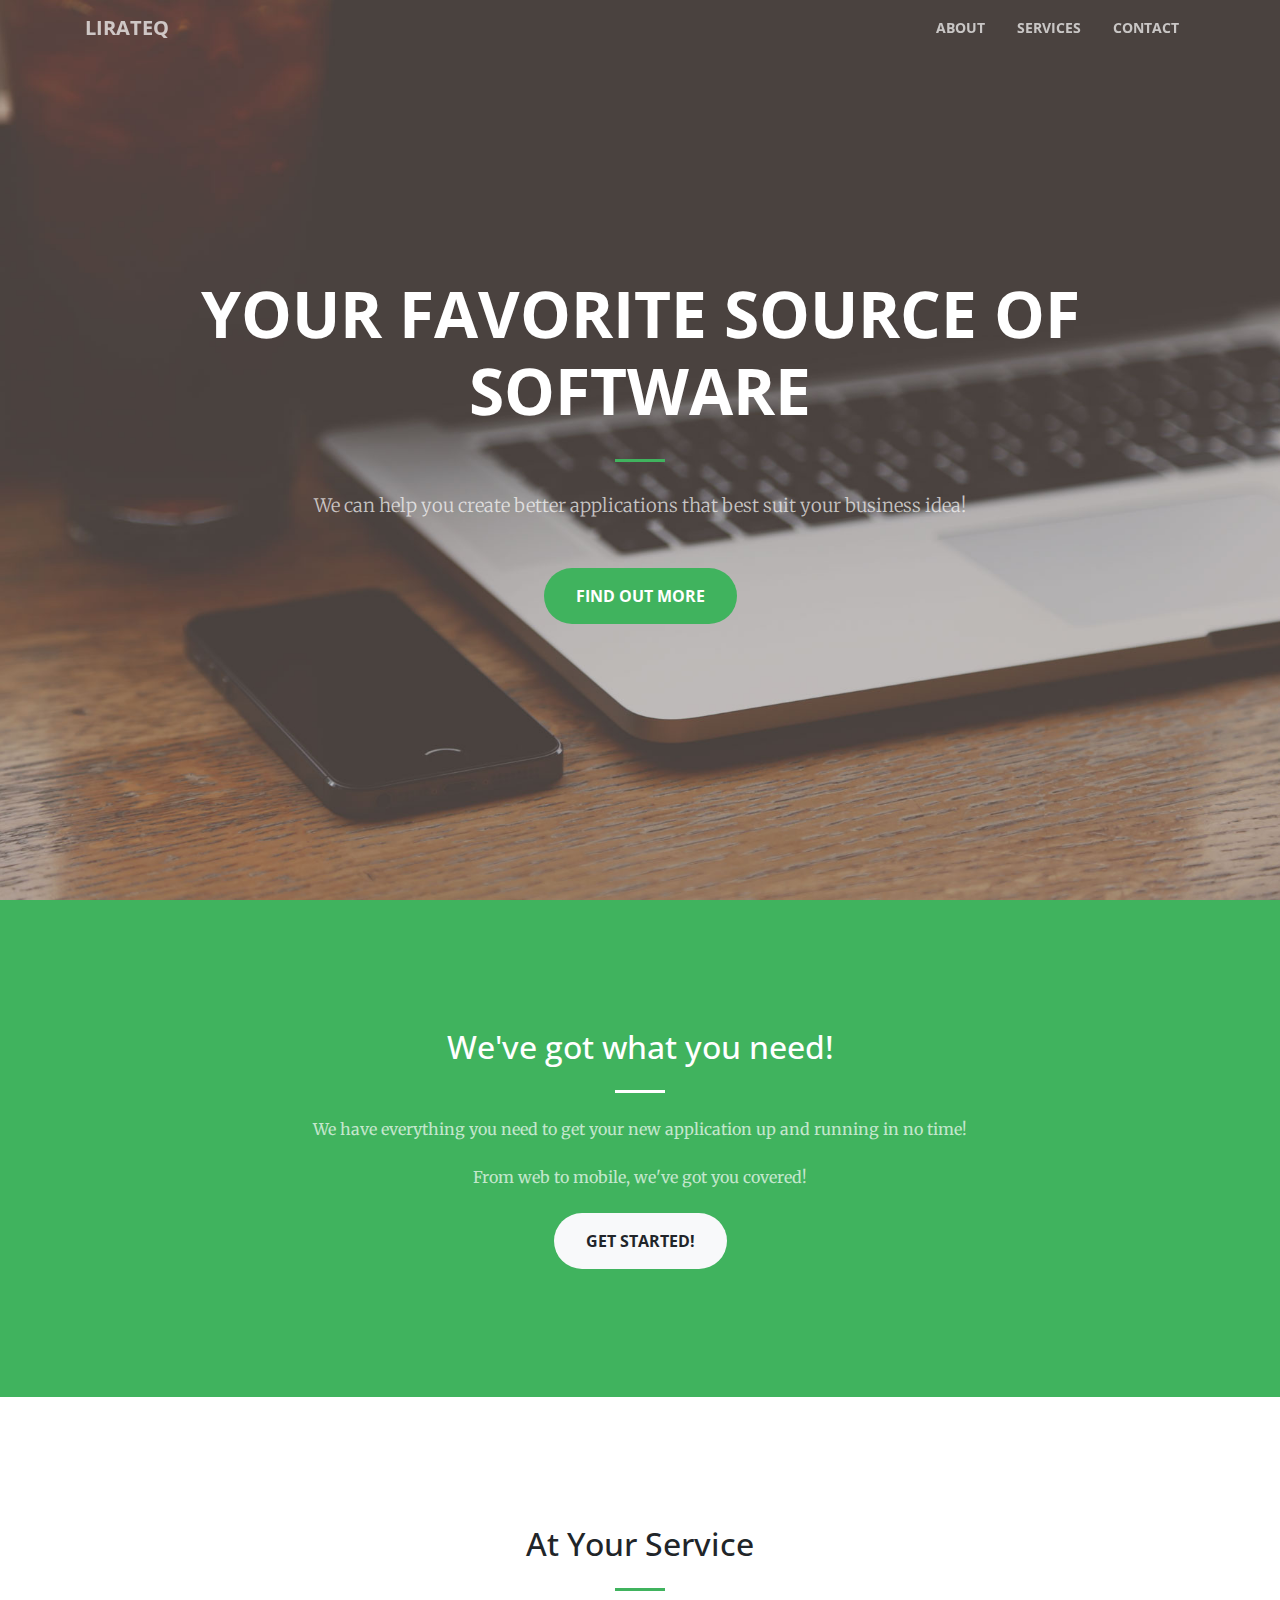
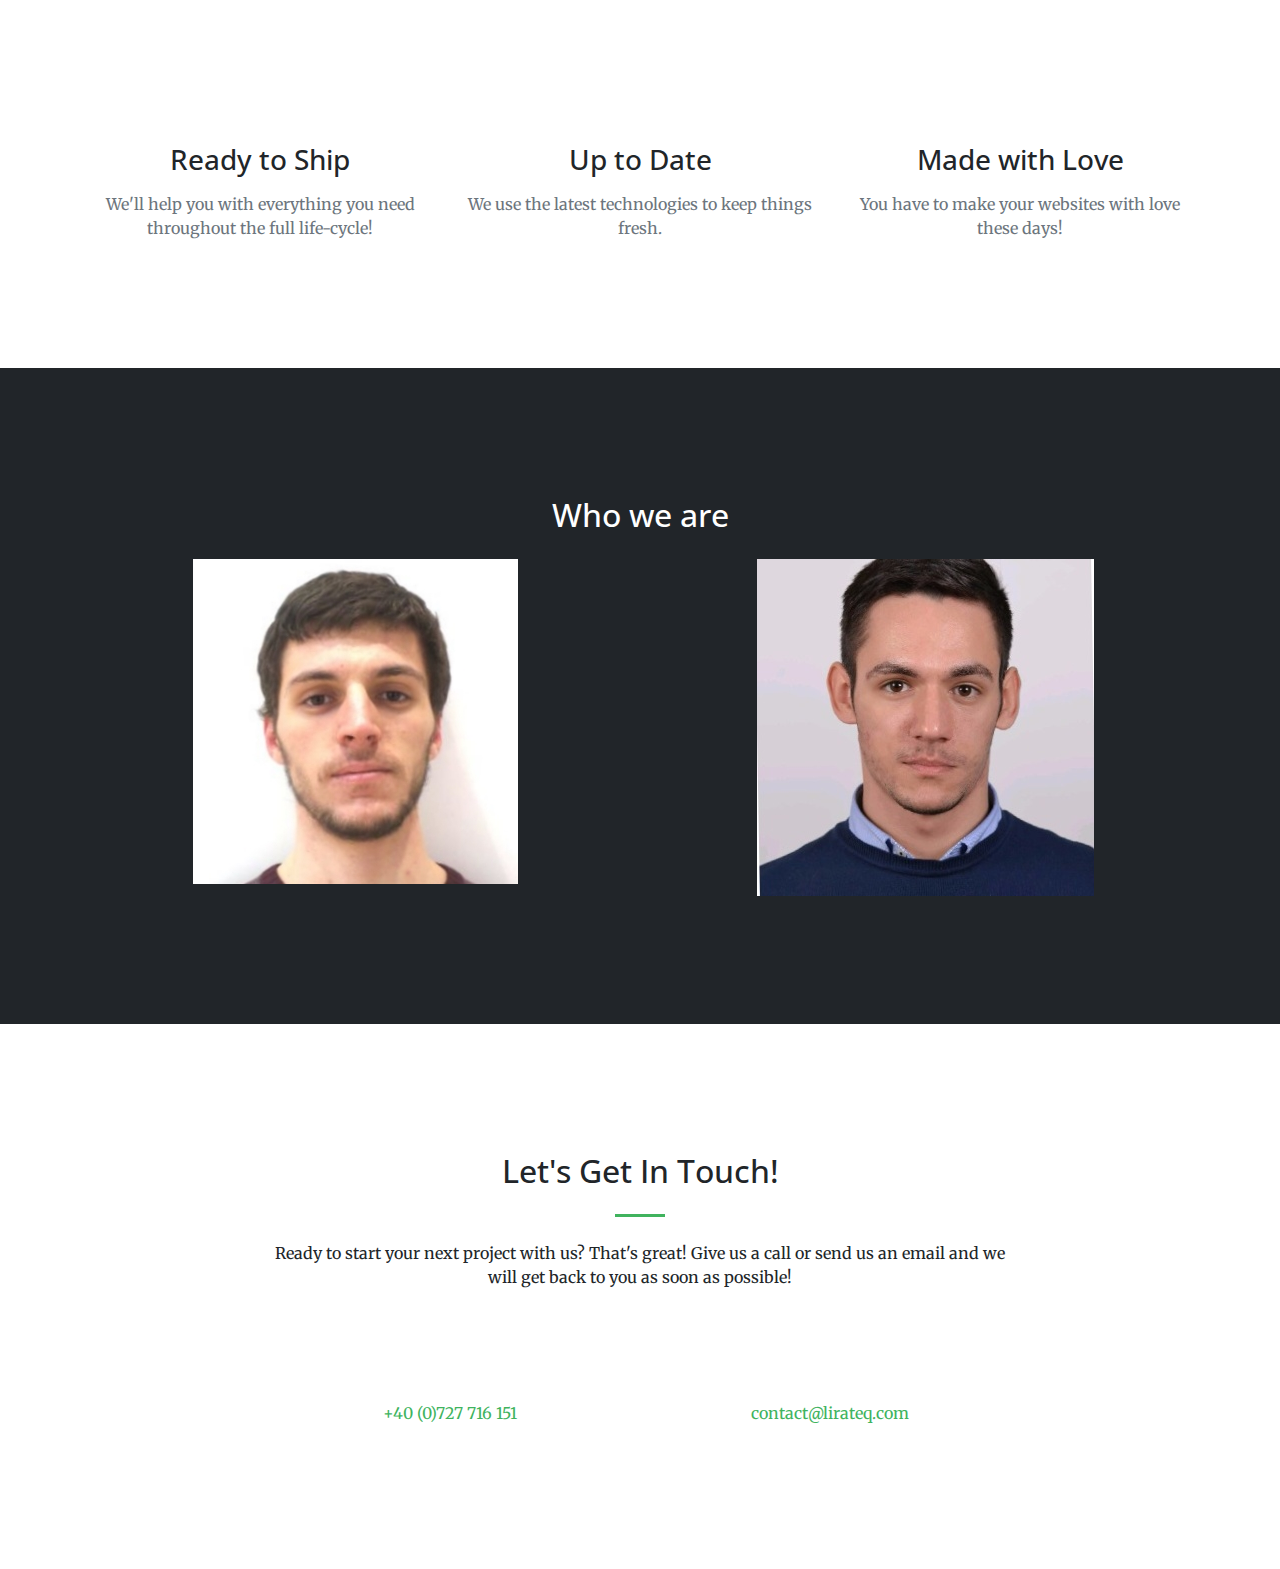
==== index.html @ 32ae9f5d "Initial commit." ====
<!DOCTYPE html>
<html lang="en">

  <head>

    <meta charset="utf-8">
    <meta name="viewport" content="width=device-width, initial-scale=1, shrink-to-fit=no">
    <meta name="description" content="">
    <meta name="author" content="">

    <title>Lirateq - Software Development Company</title>

    <!-- Bootstrap core CSS -->
    <link href="vendor/bootstrap/css/bootstrap.min.css" rel="stylesheet">

    <!-- Custom fonts for this template -->
    <link href="vendor/font-awesome/css/font-awesome.min.css" rel="stylesheet" type="text/css">
    <link href='https://fonts.googleapis.com/css?family=Open+Sans:300italic,400italic,600italic,700italic,800italic,400,300,600,700,800' rel='stylesheet' type='text/css'>
    <link href='https://fonts.googleapis.com/css?family=Merriweather:400,300,300italic,400italic,700,700italic,900,900italic' rel='stylesheet' type='text/css'>

    <!-- Plugin CSS -->
    <link href="vendor/magnific-popup/magnific-popup.css" rel="stylesheet">

    <!-- Custom styles for this template -->
    <link href="css/creative.min.css" rel="stylesheet">

  </head>

  <body id="page-top">

    <!-- Navigation -->
    <nav class="navbar navbar-expand-lg navbar-light fixed-top" id="mainNav">
      <div class="container">
        <a class="navbar-brand js-scroll-trigger" href="#page-top">Lirateq</a>
        <button class="navbar-toggler navbar-toggler-right" type="button" data-toggle="collapse" data-target="#navbarResponsive" aria-controls="navbarResponsive" aria-expanded="false" aria-label="Toggle navigation">
          <span class="navbar-toggler-icon"></span>
        </button>
        <div class="collapse navbar-collapse" id="navbarResponsive">
          <ul class="navbar-nav ml-auto">
            <li class="nav-item">
              <a class="nav-link js-scroll-trigger" href="#about">About</a>
            </li>
            <li class="nav-item">
              <a class="nav-link js-scroll-trigger" href="#services">Services</a>
            </li>
            <li class="nav-item">
              <a class="nav-link js-scroll-trigger" href="#contact">Contact</a>
            </li>
          </ul>
        </div>
      </div>
    </nav>

    <header class="masthead text-center text-white d-flex">
      <div class="container my-auto">
        <div class="row">
          <div class="col-lg-10 mx-auto">
            <h1 class="text-uppercase">
              <strong>Your Favorite Source of Software</strong>
            </h1>
            <hr>
          </div>
          <div class="col-lg-8 mx-auto">
            <p class="text-faded mb-5">We can help you create better applications that best suit your business idea!</p>
            <a class="btn btn-primary btn-xl js-scroll-trigger" href="#about">Find Out More</a>
          </div>
        </div>
      </div>
    </header>

    <section class="bg-primary" id="about">
      <div class="container">
        <div class="row">
          <div class="col-lg-8 mx-auto text-center">
            <h2 class="section-heading text-white">We've got what you need!</h2>
            <hr class="light my-4">
            <p class="text-faded mb-4">We have everything you need to get your new application up and running in no time!<p>
            <p class="text-faded mb-4">From web to mobile, we've got you covered!</p>
            <a class="btn btn-light btn-xl js-scroll-trigger" href="#services">Get Started!</a>
          </div>
        </div>
      </div>
    </section>

    <section id="services">
      <div class="container">
        <div class="row">
          <div class="col-lg-12 text-center">
            <h2 class="section-heading">At Your Service</h2>
            <hr class="my-4">
          </div>
        </div>
      </div>
      <div class="container">
        <div class="row">
          <div class="col-lg-4 col-md-12 text-center">
            <div class="service-box mt-5 mx-auto">
              <i class="fa fa-4x fa-paper-plane text-primary mb-3 sr-icons"></i>
              <h3 class="mb-3">Ready to Ship</h3>
              <p class="text-muted mb-0">We'll help you with everything you need throughout the full life-cycle!</p>
            </div>
          </div>
          <div class="col-lg-4 col-md-12 text-center">
            <div class="service-box mt-5 mx-auto">
              <i class="fa fa-4x fa-newspaper-o text-primary mb-3 sr-icons"></i>
              <h3 class="mb-3">Up to Date</h3>
              <p class="text-muted mb-0">We use the latest technologies to keep things fresh.</p>
            </div>
          </div>
          <div class="col-lg-4 col-md-12 text-center">
            <div class="service-box mt-5 mx-auto">
              <i class="fa fa-4x fa-heart text-primary mb-3 sr-icons"></i>
              <h3 class="mb-3">Made with Love</h3>
              <p class="text-muted mb-0">You have to make your websites with love these days!</p>
            </div>
          </div>
        </div>
      </div>
    </section>

    <section class="bg-dark text-white">
      <div class="container text-center">
        <h2 class="mb-4">Who we are</h2>
        <div class="row">
          <div class="col-sm-6">
              <a class="portfolio-box" href="img/radu.jpg">
                <img class="img-fluid" src="img/radu.jpg" alt="">
                <div class="portfolio-box-caption">
                  <div class="portfolio-box-caption-content">
                    <div class="project-category text-faded">
                      Co-Founder
                    </div>
                    <div class="project-name">
                      Radu Ungureanu
                    </div>
                  </div>
                </div>
              </a>
          </div>
          <div class="col-sm-6">
              <a class="portfolio-box" href="img/liviu.jpg">
                <img class="img-fluid" src="img/liviu.jpg" alt="">
                <div class="portfolio-box-caption">
                  <div class="portfolio-box-caption-content">
                    <div class="project-category text-faded">
                      Co-Founder
                    </div>
                    <div class="project-name">
                      Liviu Ungureanu
                    </div>
                  </div>
                </div>
              </a>
          </div>
        </div>
      </div>
    </section>

    <section id="contact">
      <div class="container">
        <div class="row">
          <div class="col-lg-8 mx-auto text-center">
            <h2 class="section-heading">Let's Get In Touch!</h2>
            <hr class="my-4">
            <p class="mb-5">Ready to start your next project with us? That's great! Give us a call or send us an email and we will get back to you as soon as possible!</p>
          </div>
        </div>
        <div class="row">
          <div class="col-lg-4 ml-auto text-center">
            <i class="fa fa-phone fa-3x mb-3 sr-contact"></i>
            <p>
              <a href="tel:+40727716151">+40 (0)727 716 151</a>
            </p>
          </div>
          <div class="col-lg-4 mr-auto text-center">
            <i class="fa fa-envelope-o fa-3x mb-3 sr-contact"></i>
            <p>
              <a href="mailto:contact@lirateq.com">contact@lirateq.com</a>
            </p>
          </div>
        </div>
      </div>
    </section>

    <!-- Bootstrap core JavaScript -->
    <script src="vendor/jquery/jquery.min.js"></script>
    <script src="vendor/bootstrap/js/bootstrap.bundle.min.js"></script>

    <!-- Plugin JavaScript -->
    <script src="vendor/jquery-easing/jquery.easing.min.js"></script>
    <script src="vendor/scrollreveal/scrollreveal.min.js"></script>
    <script src="vendor/magnific-popup/jquery.magnific-popup.min.js"></script>

    <!-- Custom scripts for this template -->
    <script src="js/creative.min.js"></script>

  </body>

</html>
---- css/creative.min.css ----
body,html{width:100%;height:100%}body{font-family:Merriweather,'Helvetica Neue',Arial,sans-serif}hr{max-width:50px;border-width:3px;border-color:#40b35e}hr.light{border-color:#fff}a{color:#40b35e;-webkit-transition:all .2s;-moz-transition:all .2s;transition:all .2s}a:hover{color:#40b35e}h1,h2,h3,h4,h5,h6{font-family:'Open Sans','Helvetica Neue',Arial,sans-serif}.bg-primary{background-color:#40b35e!important}.bg-dark{background-color:#212529!important}.text-faded{color:rgba(255,255,255,.7)}section{padding:8rem 0}.section-heading{margin-top:0}::-moz-selection{color:#fff;background:#212529;text-shadow:none}::selection{color:#fff;background:#212529;text-shadow:none}img::selection{color:#fff;background:0 0}img::-moz-selection{color:#fff;background:0 0}#mainNav{border-bottom:1px solid rgba(33,37,41,.1);background-color:#fff;font-family:'Open Sans','Helvetica Neue',Arial,sans-serif;-webkit-transition:all .2s;-moz-transition:all .2s;transition:all .2s}#mainNav .navbar-brand{font-weight:700;text-transform:uppercase;color:#40b35e;font-family:'Open Sans','Helvetica Neue',Arial,sans-serif}#mainNav .navbar-brand:focus,#mainNav .navbar-brand:hover{color:#40b35e}#mainNav .navbar-nav>li.nav-item>a.nav-link,#mainNav .navbar-nav>li.nav-item>a.nav-link:focus{font-size:.9rem;font-weight:700;text-transform:uppercase;color:#212529}#mainNav .navbar-nav>li.nav-item>a.nav-link:focus:hover,#mainNav .navbar-nav>li.nav-item>a.nav-link:hover{color:#40b35e}#mainNav .navbar-nav>li.nav-item>a.nav-link.active,#mainNav .navbar-nav>li.nav-item>a.nav-link:focus.active{color:#40b35e!important;background-color:transparent}#mainNav .navbar-nav>li.nav-item>a.nav-link.active:hover,#mainNav .navbar-nav>li.nav-item>a.nav-link:focus.active:hover{background-color:transparent}@media (min-width:992px){#mainNav{border-color:transparent;background-color:transparent}#mainNav .navbar-brand{color:rgba(255,255,255,.7)}#mainNav .navbar-brand:focus,#mainNav .navbar-brand:hover{color:#fff}#mainNav .navbar-nav>li.nav-item>a.nav-link{padding:.5rem 1rem}#mainNav .navbar-nav>li.nav-item>a.nav-link,#mainNav .navbar-nav>li.nav-item>a.nav-link:focus{color:rgba(255,255,255,.7)}#mainNav .navbar-nav>li.nav-item>a.nav-link:focus:hover,#mainNav .navbar-nav>li.nav-item>a.nav-link:hover{color:#fff}#mainNav.navbar-shrink{border-bottom:1px solid rgba(33,37,41,.1);background-color:#fff}#mainNav.navbar-shrink .navbar-brand{color:#40b35e}#mainNav.navbar-shrink .navbar-brand:focus,#mainNav.navbar-shrink .navbar-brand:hover{color:#40b35e}#mainNav.navbar-shrink .navbar-nav>li.nav-item>a.nav-link,#mainNav.navbar-shrink .navbar-nav>li.nav-item>a.nav-link:focus{color:#212529}#mainNav.navbar-shrink .navbar-nav>li.nav-item>a.nav-link:focus:hover,#mainNav.navbar-shrink .navbar-nav>li.nav-item>a.nav-link:hover{color:#40b35e}}header.masthead{padding-top:10rem;padding-bottom:calc(10rem - 56px);background-image:url(../img/header.jpg);background-position:center center;-webkit-background-size:cover;-moz-background-size:cover;-o-background-size:cover;background-size:cover}header.masthead hr{margin-top:30px;margin-bottom:30px}header.masthead h1{font-size:2rem}header.masthead p{font-weight:300}@media (min-width:768px){header.masthead p{font-size:1.15rem}}@media (min-width:992px){header.masthead{height:100vh;min-height:650px;padding-top:0;padding-bottom:0}header.masthead h1{font-size:3rem}}@media (min-width:1200px){header.masthead h1{font-size:4rem}}.service-box{max-width:400px}.portfolio-box{position:relative;display:block;max-width:650px;margin:0 auto}.portfolio-box .portfolio-box-caption{position:absolute;bottom:0;display:block;width:100%;height:100%;text-align:center;opacity:0;color:#fff;background:rgba(64,179,94,.9);-webkit-transition:all .2s;-moz-transition:all .2s;transition:all .2s}.portfolio-box .portfolio-box-caption .portfolio-box-caption-content{position:absolute;top:50%;width:100%;transform:translateY(-50%);text-align:center}.portfolio-box .portfolio-box-caption .portfolio-box-caption-content .project-category,.portfolio-box .portfolio-box-caption .portfolio-box-caption-content .project-name{padding:0 15px;font-family:'Open Sans','Helvetica Neue',Arial,sans-serif}.portfolio-box .portfolio-box-caption .portfolio-box-caption-content .project-category{font-size:14px;font-weight:600;text-transform:uppercase}.portfolio-box .portfolio-box-caption .portfolio-box-caption-content .project-name{font-size:18px}.portfolio-box:hover .portfolio-box-caption{opacity:1}.portfolio-box:focus{outline:0}@media (min-width:768px){.portfolio-box .portfolio-box-caption .portfolio-box-caption-content .project-category{font-size:16px}.portfolio-box .portfolio-box-caption .portfolio-box-caption-content .project-name{font-size:22px}}.text-primary{color:#40b35e!important}.btn{font-weight:700;text-transform:uppercase;border:none;border-radius:300px;font-family:'Open Sans','Helvetica Neue',Arial,sans-serif}.btn-xl{padding:1rem 2rem}.btn-primary{background-color:#40b35e;border-color:#40b35e}.btn-primary:active,.btn-primary:focus,.btn-primary:hover{color:#fff;background-color:#39a054!important}.btn-primary:active,.btn-primary:focus{box-shadow:0 0 0 .2rem rgba(240,95,64,.5)!important}
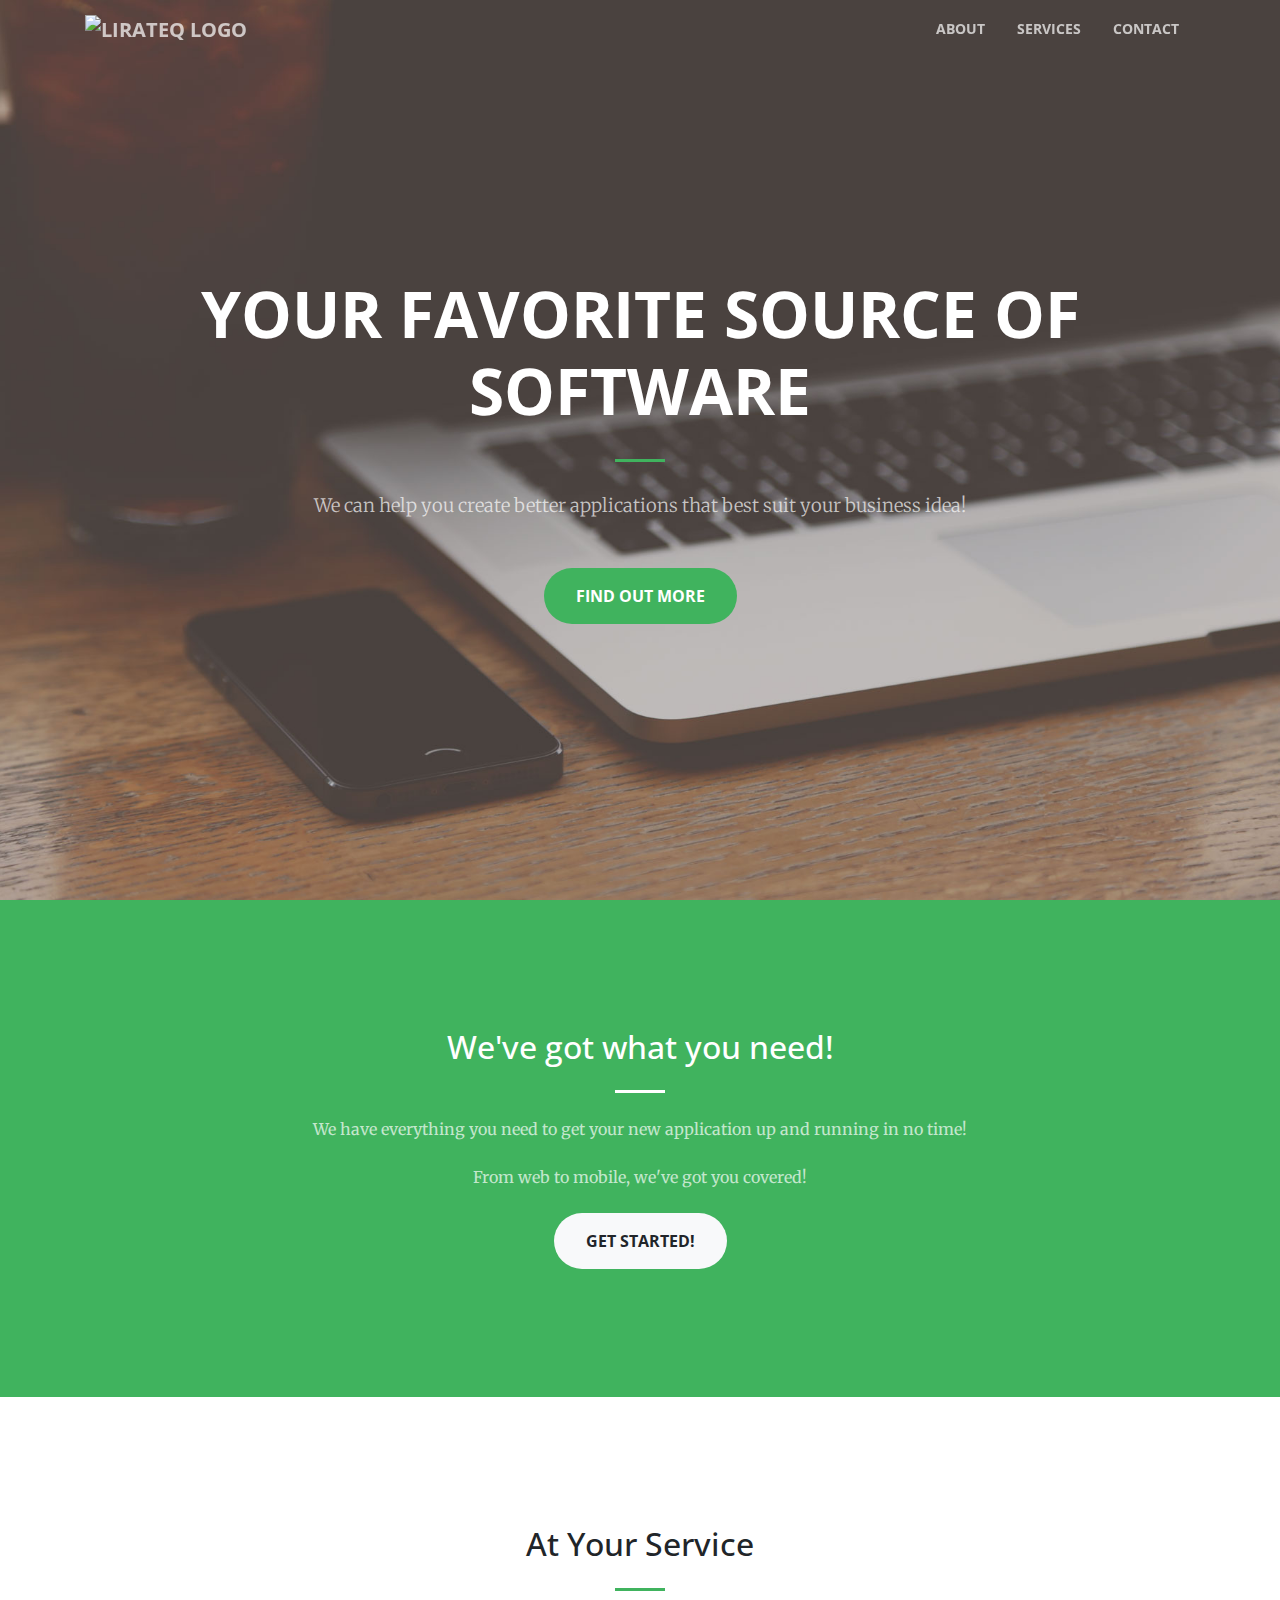
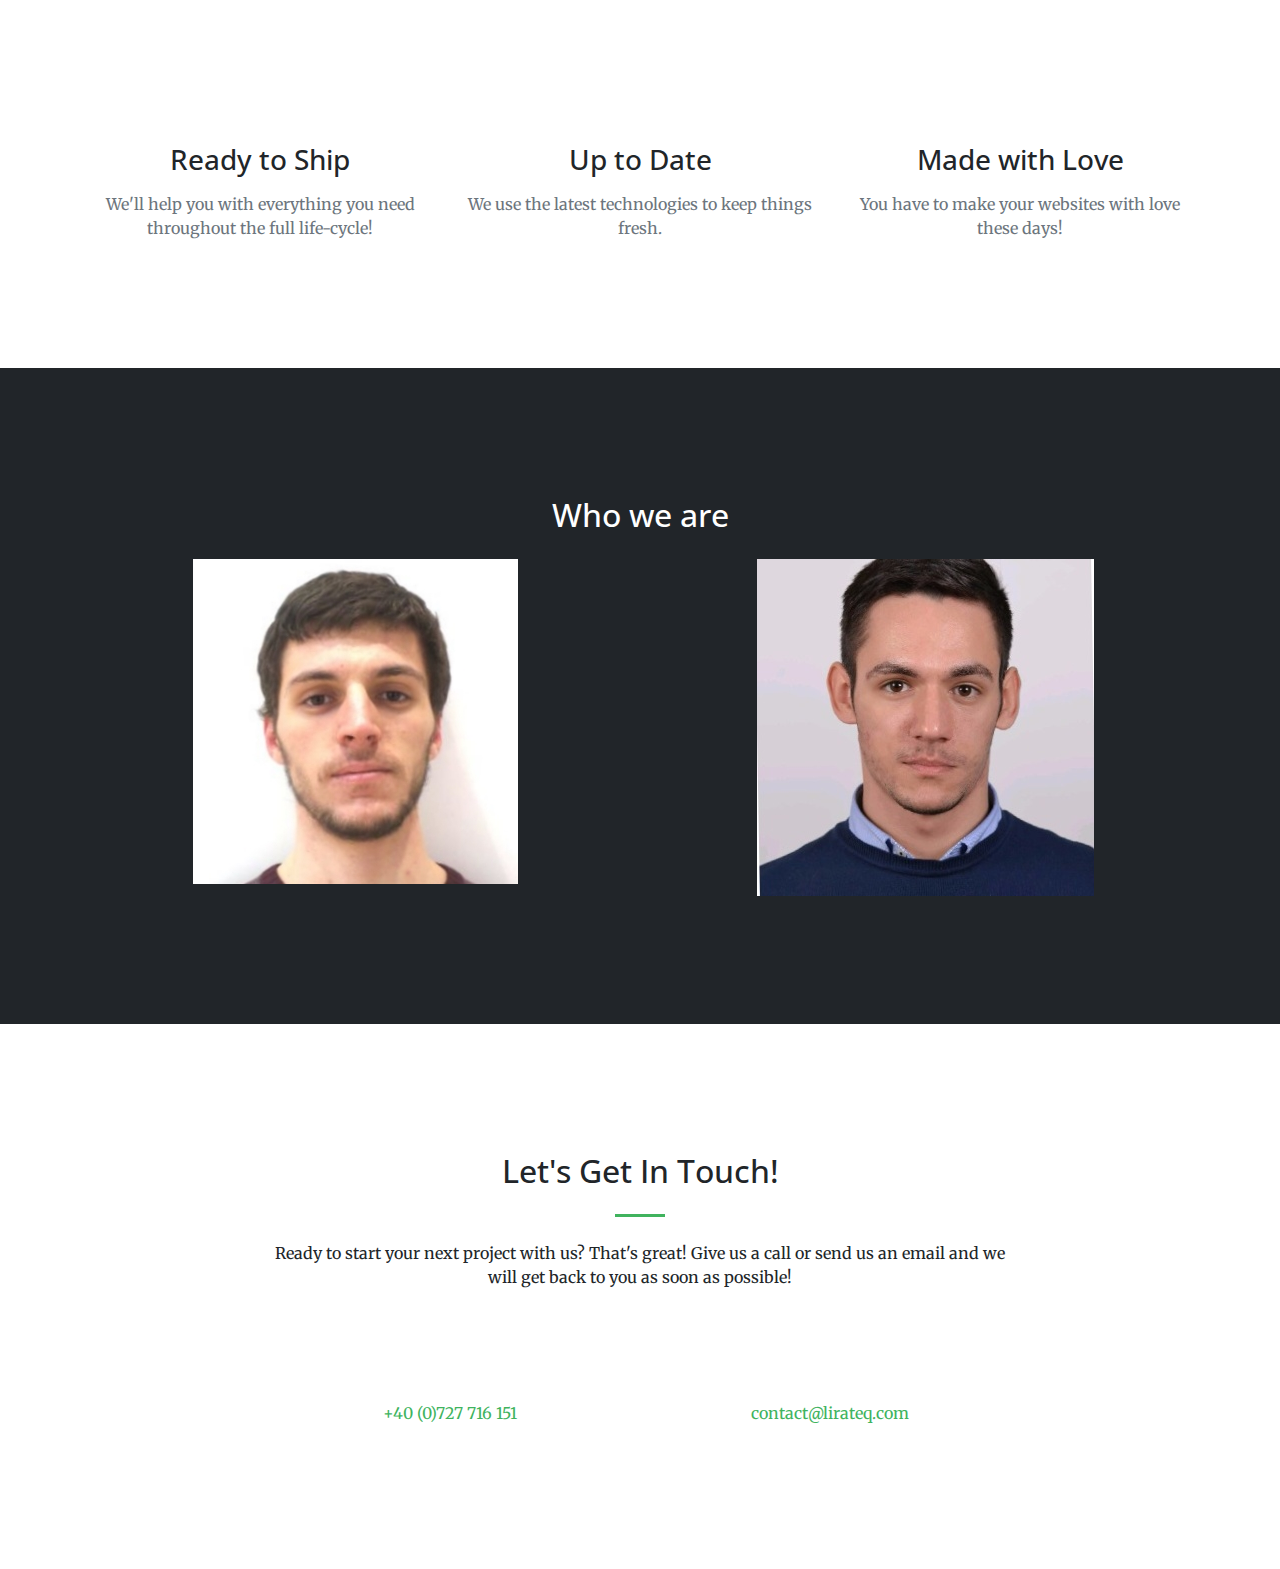
==== commit 63b61b20: "anonymize ip for google analytics" ====
--- a/index.html
+++ b/index.html
@@ -2,11 +2,30 @@
 <html lang="en">
 
   <head>
+    <script async src="https://www.googletagmanager.com/gtag/js?id=UA-71577742-4"></script>
+    <script>
+      window.dataLayer = window.dataLayer || [];
+      function gtag(){dataLayer.push(arguments);}
+      gtag('js', new Date());
+      gtag('config', 'UA-71577742-4', { 'anonymize_ip': true });
+    </script>
 
     <meta charset="utf-8">
     <meta name="viewport" content="width=device-width, initial-scale=1, shrink-to-fit=no">
-    <meta name="description" content="">
-    <meta name="author" content="">
+    <meta name="description" content="Custom Software Development Company">
+    <meta name="author" content="Lirateq Software Ltd">
+    <meta name="keywords" content="Lirateq, Lirateq Software, Software, development, create a website, freelance software, website company">
+
+    <meta prefix="og: http://ogp.me/ns#" property="og:title" content="Lirateq Software">
+    <meta prefix="og: http://ogp.me/ns#" property="og:image" content="https://www.lirateq.com/img/logo.png">
+    <meta prefix="og: http://ogp.me/ns#" property="og:description" content="Custom Software Development Company">
+    <meta prefix="og: http://ogp.me/ns#" property="og:url" content="https://www.lirateq.com">
+
+    <meta property="twitter:card" content="Lirateq Software">
+    <meta property="twitter:title" content="Lirateq Software">
+    <meta property="twitter:description" content="Custom Software Development Company">
+    <meta property="twitter:image" content="https://www.lirateq.com/img/logo.png">
+    <meta property="twitter:url" content="https://www.lirateq.com">
 
     <title>Lirateq - Software Development Company</title>
 
@@ -31,7 +50,9 @@
     <!-- Navigation -->
     <nav class="navbar navbar-expand-lg navbar-light fixed-top" id="mainNav">
       <div class="container">
-        <a class="navbar-brand js-scroll-trigger" href="#page-top">Lirateq</a>
+        <a class="navbar-brand js-scroll-trigger" href="#page-top">
+        	<img class="logo" src="img/logo.png" alt="Lirateq Logo" />
+        </a>
         <button class="navbar-toggler navbar-toggler-right" type="button" data-toggle="collapse" data-target="#navbarResponsive" aria-controls="navbarResponsive" aria-expanded="false" aria-label="Toggle navigation">
           <span class="navbar-toggler-icon"></span>
         </button>
@@ -124,7 +145,7 @@
         <div class="row">
           <div class="col-sm-6">
               <a class="portfolio-box" href="img/radu.jpg">
-                <img class="img-fluid" src="img/radu.jpg" alt="">
+                <img class="img-fluid" src="img/radu.jpg" alt="Radu Ungureanu">
                 <div class="portfolio-box-caption">
                   <div class="portfolio-box-caption-content">
                     <div class="project-category text-faded">
@@ -139,7 +160,7 @@
           </div>
           <div class="col-sm-6">
               <a class="portfolio-box" href="img/liviu.jpg">
-                <img class="img-fluid" src="img/liviu.jpg" alt="">
+                <img class="img-fluid" src="img/liviu.jpg" alt="Liviu Ungureanu">
                 <div class="portfolio-box-caption">
                   <div class="portfolio-box-caption-content">
                     <div class="project-category text-faded">
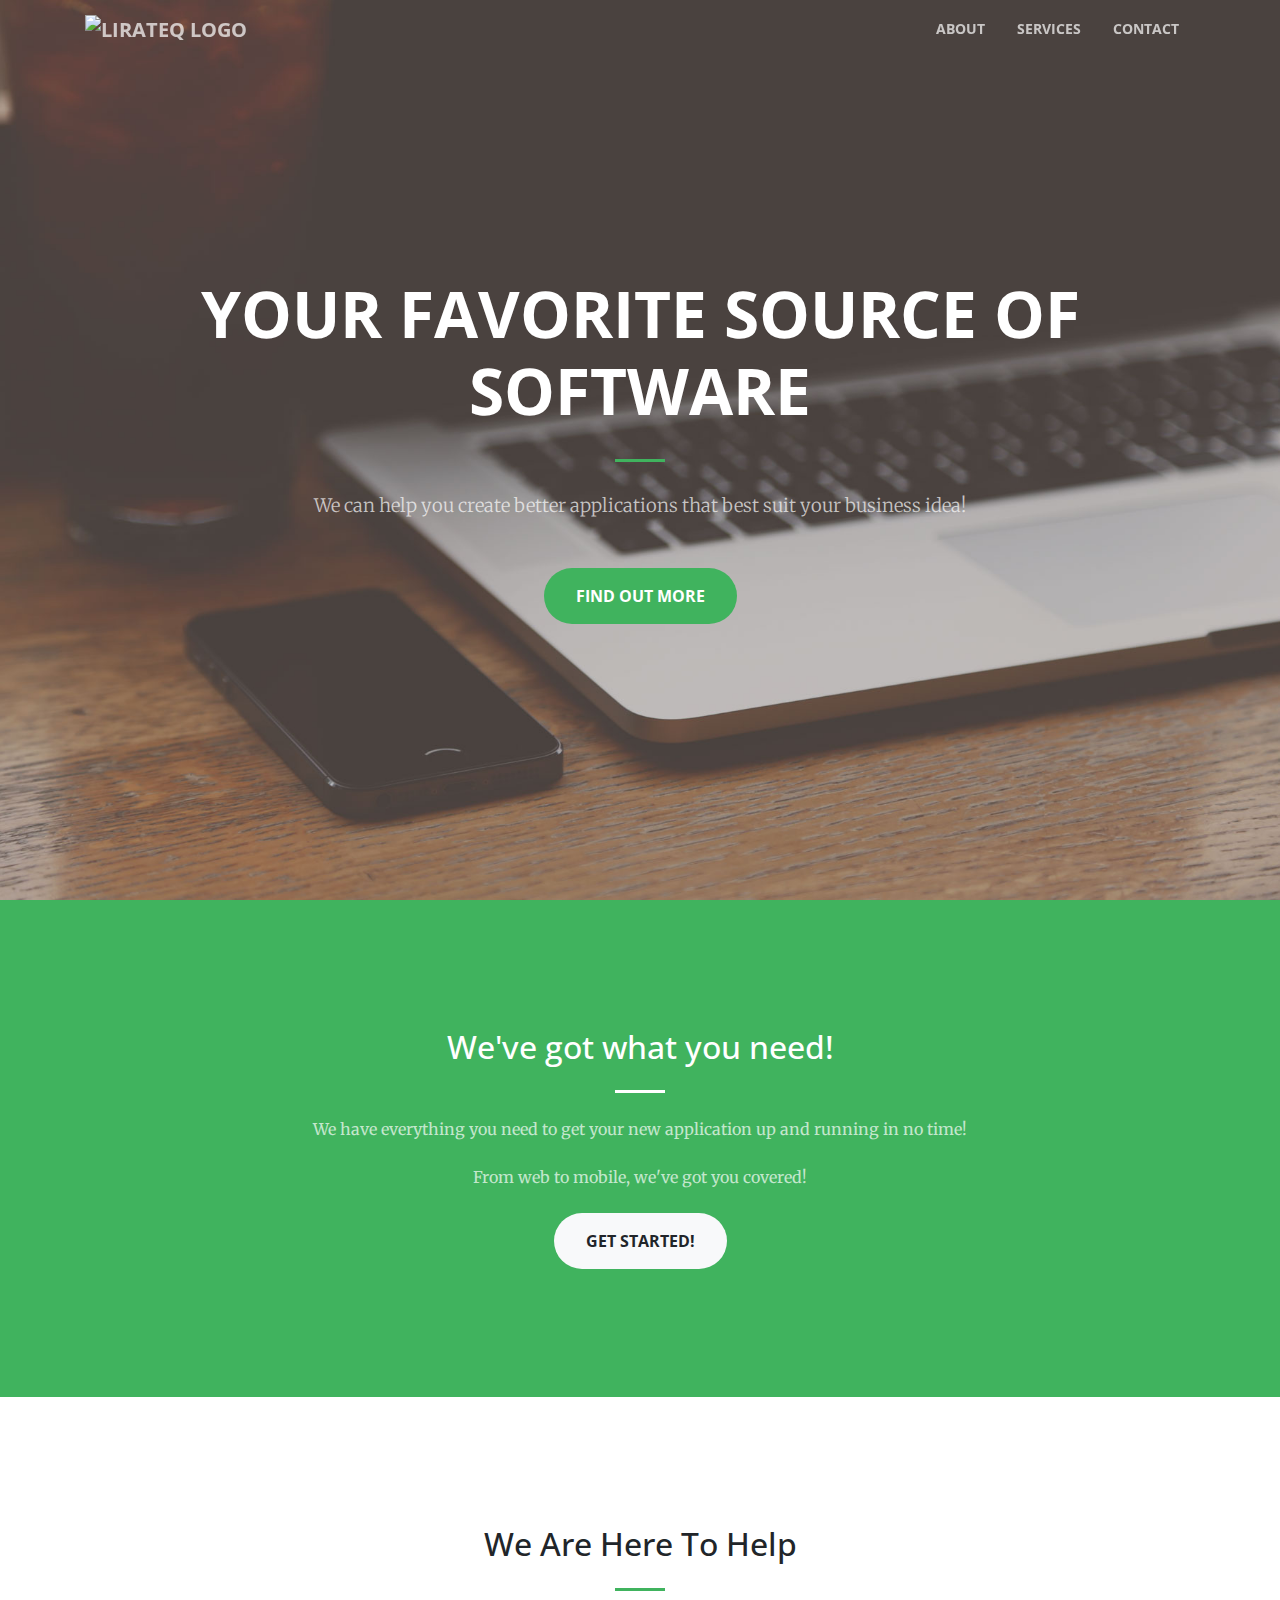
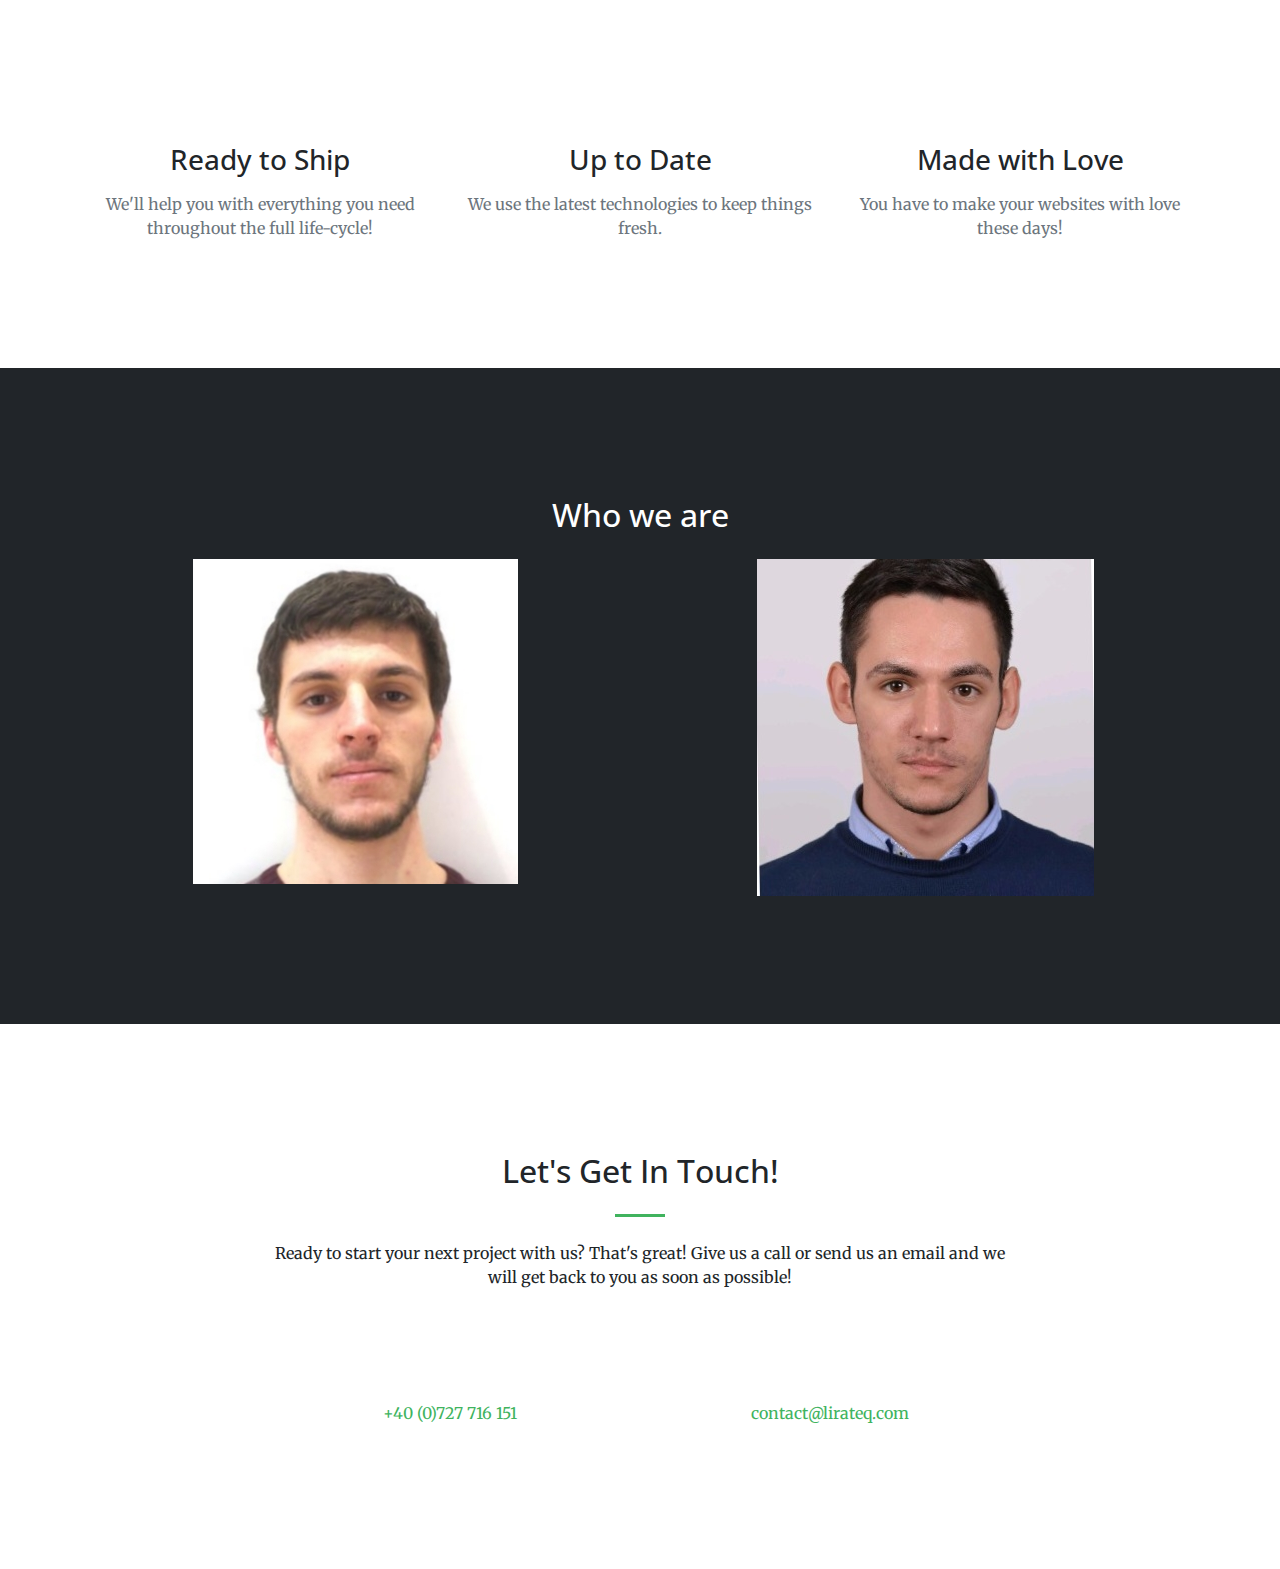
==== commit e0981b24: "use favicon" ====
--- a/index.html
+++ b/index.html
@@ -7,10 +7,11 @@
       window.dataLayer = window.dataLayer || [];
       function gtag(){dataLayer.push(arguments);}
       gtag('js', new Date());
-      gtag('config', 'UA-71577742-4', { 'anonymize_ip': true });
+      gtag('config', 'UA-138143185-1', { 'anonymize_ip': true });
     </script>
 
     <meta charset="utf-8">
+    <link rel="shortcut icon" type="image/x-icon" href="favicon.ico">
     <meta name="viewport" content="width=device-width, initial-scale=1, shrink-to-fit=no">
     <meta name="description" content="Custom Software Development Company">
     <meta name="author" content="Lirateq Software Ltd">
@@ -107,7 +108,7 @@
       <div class="container">
         <div class="row">
           <div class="col-lg-12 text-center">
-            <h2 class="section-heading">At Your Service</h2>
+            <h2 class="section-heading">We Are Here To Help</h2>
             <hr class="my-4">
           </div>
         </div>
@@ -139,7 +140,7 @@
       </div>
     </section>
 
-    <section class="bg-dark text-white">
+    <section class="bg-dark text-white hide">
       <div class="container text-center">
         <h2 class="mb-4">Who we are</h2>
         <div class="row">
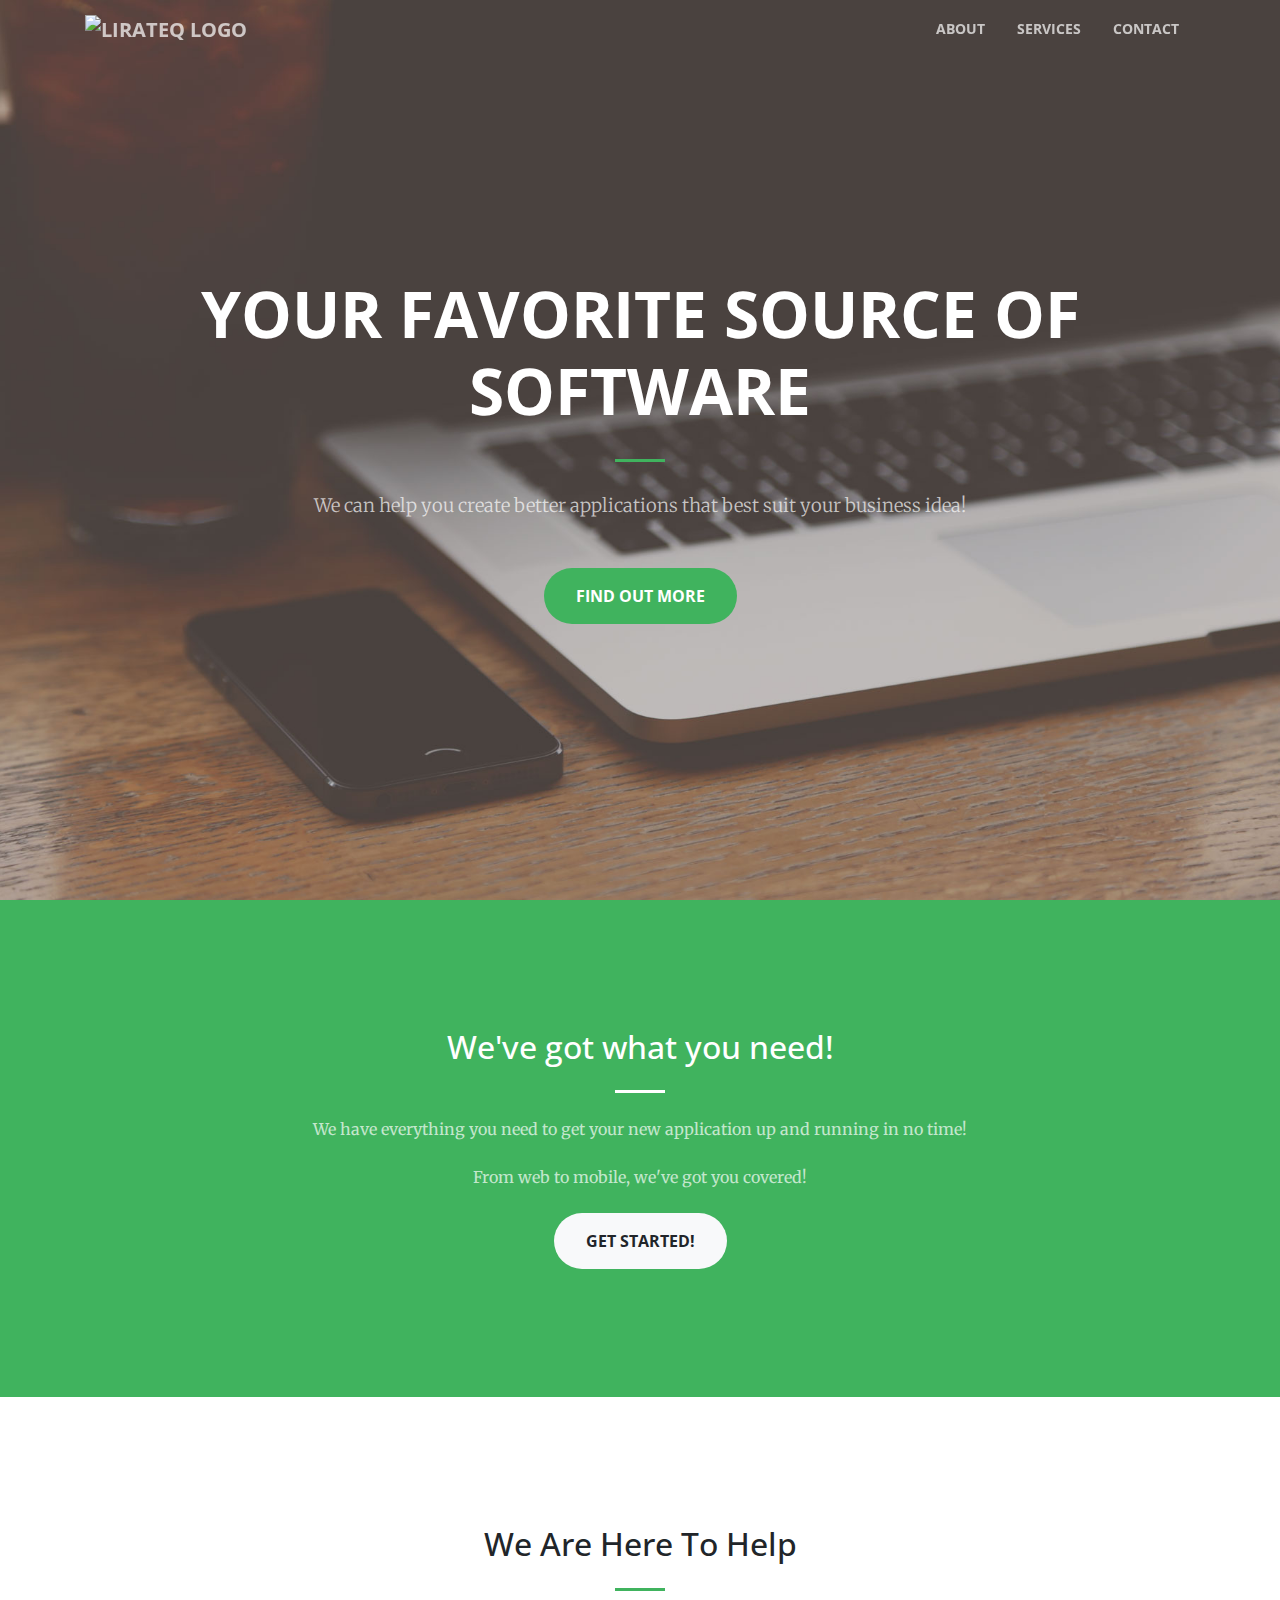
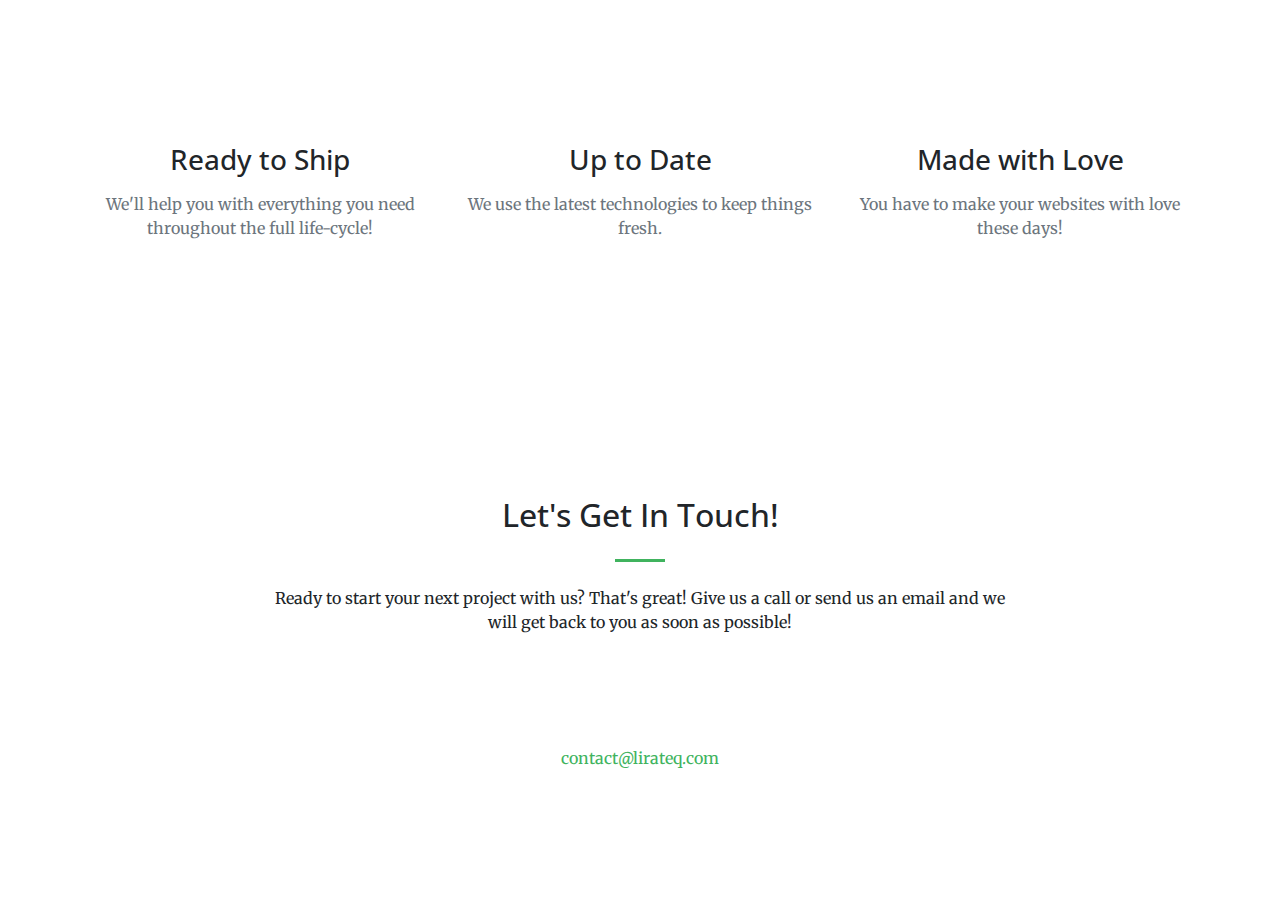
==== commit 9dd19ce8: "update main page" ====
--- a/index.html
+++ b/index.html
@@ -2,7 +2,7 @@
 <html lang="en">
 
   <head>
-    <script async src="https://www.googletagmanager.com/gtag/js?id=UA-71577742-4"></script>
+    <script async src="https://www.googletagmanager.com/gtag/js?id=UA-138143185-1"></script>
     <script>
       window.dataLayer = window.dataLayer || [];
       function gtag(){dataLayer.push(arguments);}
@@ -140,44 +140,6 @@
       </div>
     </section>
 
-    <section class="bg-dark text-white hide">
-      <div class="container text-center">
-        <h2 class="mb-4">Who we are</h2>
-        <div class="row">
-          <div class="col-sm-6">
-              <a class="portfolio-box" href="img/radu.jpg">
-                <img class="img-fluid" src="img/radu.jpg" alt="Radu Ungureanu">
-                <div class="portfolio-box-caption">
-                  <div class="portfolio-box-caption-content">
-                    <div class="project-category text-faded">
-                      Co-Founder
-                    </div>
-                    <div class="project-name">
-                      Radu Ungureanu
-                    </div>
-                  </div>
-                </div>
-              </a>
-          </div>
-          <div class="col-sm-6">
-              <a class="portfolio-box" href="img/liviu.jpg">
-                <img class="img-fluid" src="img/liviu.jpg" alt="Liviu Ungureanu">
-                <div class="portfolio-box-caption">
-                  <div class="portfolio-box-caption-content">
-                    <div class="project-category text-faded">
-                      Co-Founder
-                    </div>
-                    <div class="project-name">
-                      Liviu Ungureanu
-                    </div>
-                  </div>
-                </div>
-              </a>
-          </div>
-        </div>
-      </div>
-    </section>
-
     <section id="contact">
       <div class="container">
         <div class="row">
@@ -188,13 +150,7 @@
           </div>
         </div>
         <div class="row">
-          <div class="col-lg-4 ml-auto text-center">
-            <i class="fa fa-phone fa-3x mb-3 sr-contact"></i>
-            <p>
-              <a href="tel:+40727716151">+40 (0)727 716 151</a>
-            </p>
-          </div>
-          <div class="col-lg-4 mr-auto text-center">
+          <div class="col-lg-12 mr-auto text-center">
             <i class="fa fa-envelope-o fa-3x mb-3 sr-contact"></i>
             <p>
               <a href="mailto:contact@lirateq.com">contact@lirateq.com</a>
